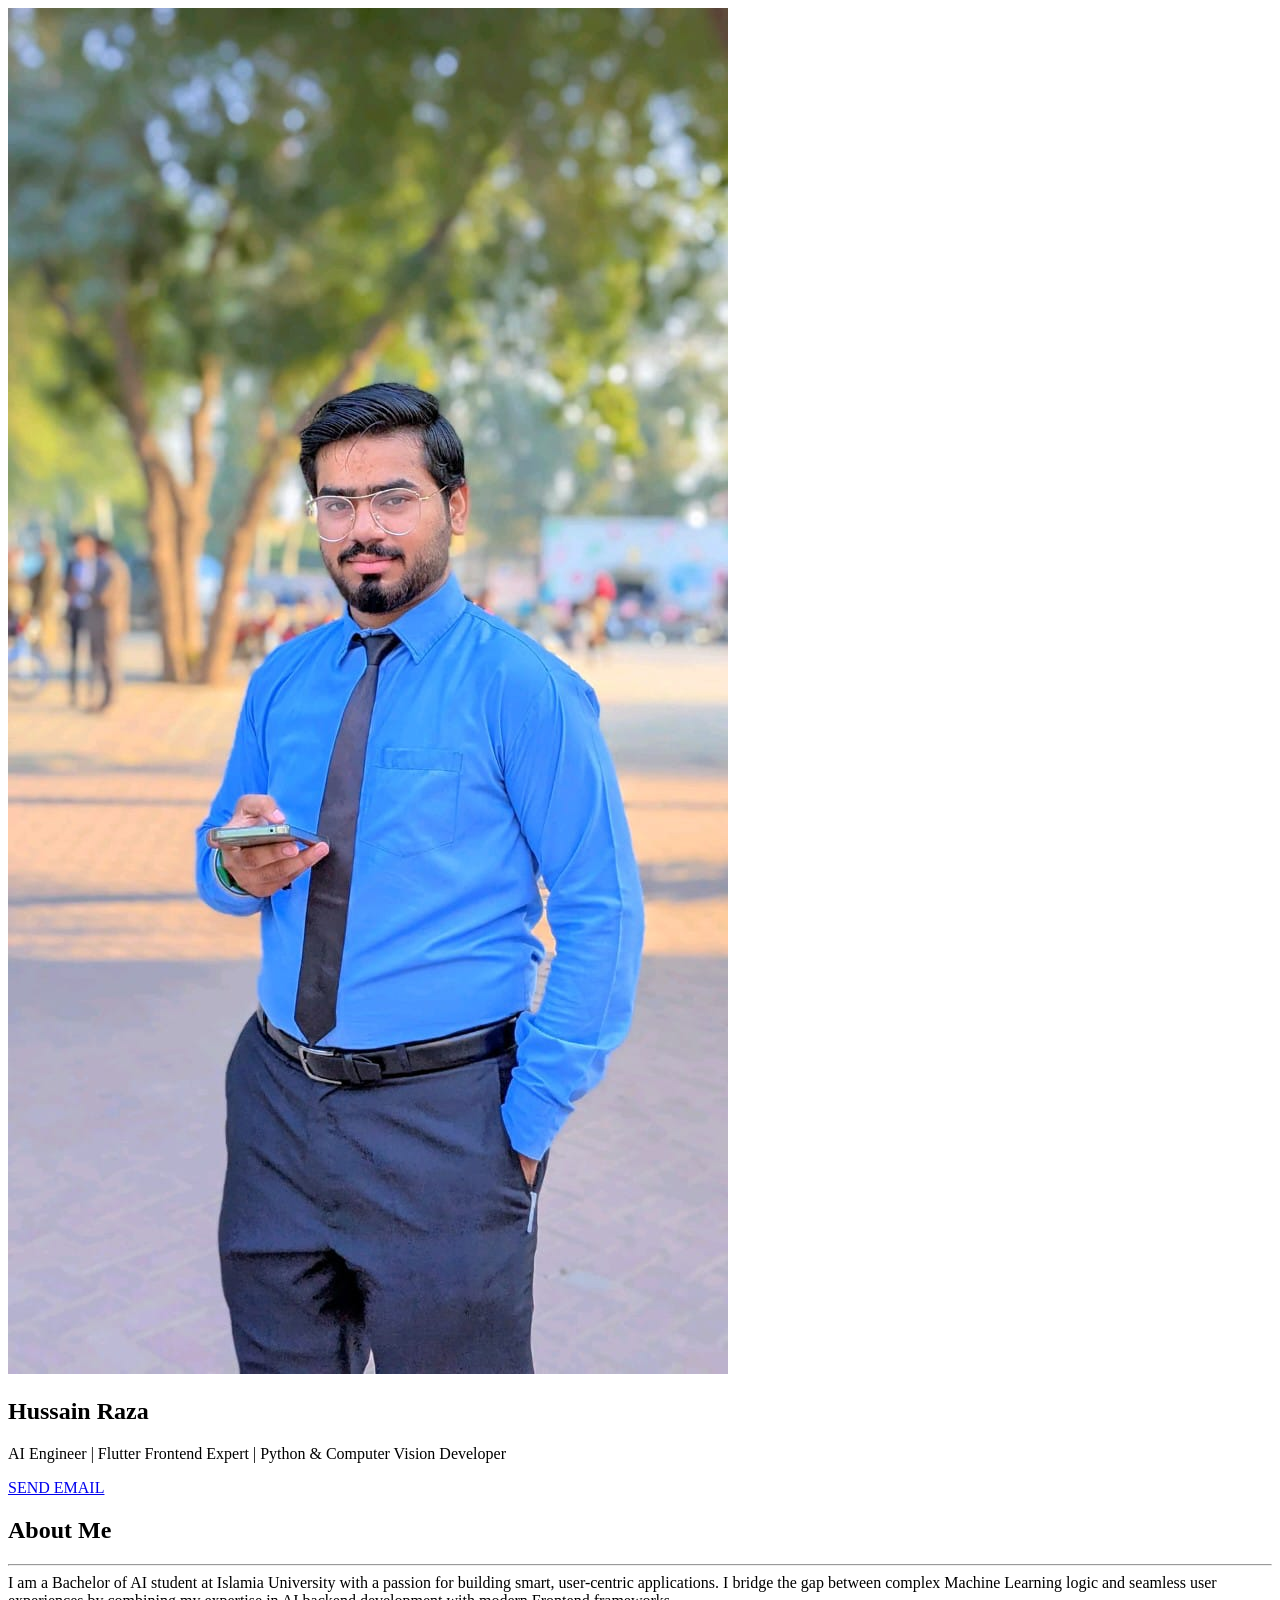
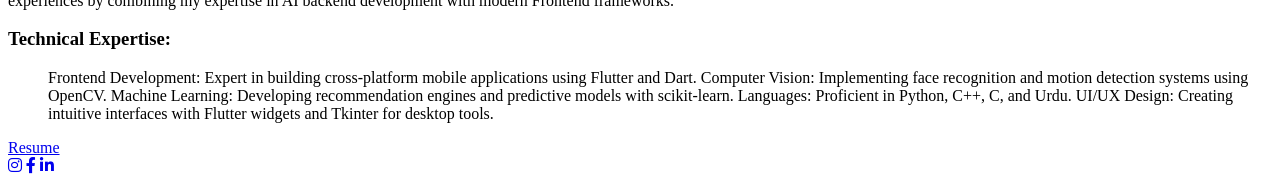
==== index.html @ 0c8c5e33 "Change stylesheet link from portfolio.css to style.css" ====
<!DOCTYPE html>
<html lang="en">
<head>
    <meta charset="UTF-8">
    <meta name="viewport" content="width=device-width, initial-scale=1.0">
    <title>Hussain Raza | Portfolio</title>
    <link rel="stylesheet" href="style.css">
    <link rel="stylesheet" href="https://cdnjs.cloudflare.com/ajax/libs/font-awesome/6.0.0/css/all.min.css">
</head>
<body>
    <div class="portfolio-container">
        <aside class="left-column">
            <div class="profile-img">
                <img src="Hussain Raza.jpg" alt="Hussain Raza">
            </div>
            <h1>Hussain Raza</h1>
            <p class="tagline">AI Engineer | Flutter Frontend Expert | Python & Computer Vision Developer</p>
            <a href="mailto:hussainrazabhutta01@gmail.com" class="btn-email">SEND EMAIL</a>
        </aside>

        <main class="right-column">
            <section class="about-section">
                <h2>About Me</h2>
                <hr>
                I am a Bachelor of AI student at Islamia University with a passion for building smart, user-centric applications. I bridge the gap between complex Machine Learning logic and seamless user experiences by combining my expertise in AI backend development with modern Frontend frameworks.</p>
                
                <h3>Technical Expertise:</h3>
                <ul>
                    Frontend Development: Expert in building cross-platform mobile applications using Flutter and Dart.
Computer Vision: Implementing face recognition and motion detection systems using OpenCV.  
Machine Learning: Developing recommendation engines and predictive models with scikit-learn.  
Languages: Proficient in Python, C++, C, and Urdu.  
UI/UX Design: Creating intuitive interfaces with Flutter widgets and Tkinter for desktop tools.
                </ul>

                <div class="actions">
                    <a href="https://drive.google.com/file/d/1XnE2Rn7xT6C11sH-2_Ba74dHs3Oy9EAc/view?usp=drivesdk" target="_blank" class="btn-resume" download>Resume</a>
                    <div class="social-links">
                        <a href="https://www.instagram.com/hussain_raza270?igsh=OGdxM21keHFkNHZl" target="_blank"><i class="fab fa-instagram"></i></a>
                        <a href="https://www.facebook.com/share/1bjXzNhe1B/" target="_blank"><i class="fab fa-facebook-f"></i></a>
                        <a href="https://www.linkedin.com/in/hussain-raza-26ba2a2b6?utm_source=share&utm_campaign=share_via&utm_content=profile&utm_medium=android_app" target="_blank"><i class="fab fa-linkedin-in"></i></a>
                    </div>
                </div>
            </section>
        </main>
    </div>
</body>
</html>
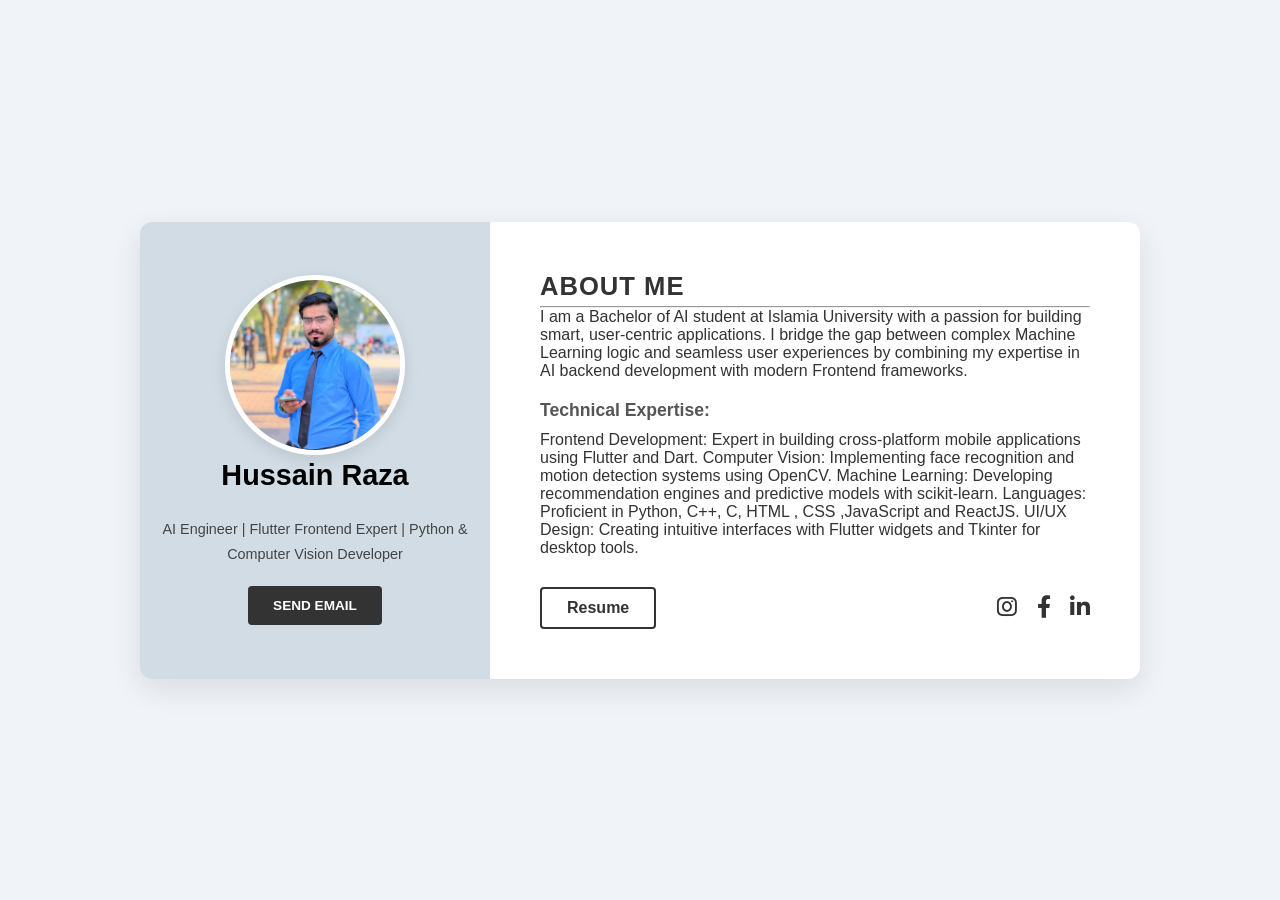
==== commit 8f7ba6a1: "Update languages list in index.html" ====
--- a/index.html
+++ b/index.html
@@ -29,7 +29,7 @@
                     Frontend Development: Expert in building cross-platform mobile applications using Flutter and Dart.
 Computer Vision: Implementing face recognition and motion detection systems using OpenCV.  
 Machine Learning: Developing recommendation engines and predictive models with scikit-learn.  
-Languages: Proficient in Python, C++, C, and Urdu.  
+Languages: Proficient in Python, C++, C, HTML , CSS ,JavaScript and ReactJS.  
 UI/UX Design: Creating intuitive interfaces with Flutter widgets and Tkinter for desktop tools.
                 </ul>
 
--- a/style.css
+++ b/style.css
@@ -0,0 +1,172 @@
+/* General Styles */
+* { 
+    margin: 0; 
+    padding: 0; 
+    box-sizing: border-box; /* Fixed typo from -moz-stack-sizing */
+    font-family: 'Segoe UI', Tahoma, Geneva, Verdana, sans-serif; 
+}
+
+body { 
+    background-color: #f0f4f8; 
+    display: flex; 
+    justify-content: center; 
+    align-items: center; 
+    min-height: 100vh; 
+    padding: 20px; /* Prevents container from touching screen edges */
+}
+
+.portfolio-container {
+    display: flex;
+    width: 100%;       /* Flexible width */
+    max-width: 1000px; /* Limits size on large monitors */
+    background: white;
+    box-shadow: 0 10px 30px rgba(0,0,0,0.1);
+    border-radius: 12px;
+    overflow: hidden;
+    transition: all 0.3s ease;
+}
+
+/* Left Column */
+.left-column {
+    width: 35%;
+    background-color: #d1dce5; 
+    padding: 40px 20px;
+    text-align: center;
+    display: flex;
+    flex-direction: column;
+    align-items: center;
+    justify-content: center; /* Centers content vertically */
+}
+
+.profile-img img {
+    width: 180px;      /* Slightly smaller for better balance */
+    height: 180px;
+    border-radius: 50%;
+    object-fit: cover;
+    border: 5px solid white;
+    box-shadow: 0 5px 15px rgba(0,0,0,0.1);
+}
+
+.tagline { 
+    font-size: 0.9rem; 
+    color: #444; 
+    margin: 20px 0; 
+    font-weight: 500;
+}
+
+.btn-email { 
+    background: #333; 
+    color: white; 
+    padding: 12px 25px; 
+    text-decoration: none; 
+    font-weight: bold; 
+    font-size: 0.85rem; 
+    border-radius: 4px;
+    transition: background 0.3s;
+}
+
+.btn-email:hover { background: #555; }
+
+/* Right Column */
+.right-column { 
+    width: 65%; 
+    padding: 50px; 
+    color: #333; 
+    display: flex;
+    flex-direction: column;
+}
+
+h1 { margin-bottom: 5px; font-size: 1.8rem; }
+h2 { font-size: 1.6rem; margin-bottom: 5px; text-transform: uppercase; letter-spacing: 1px; }
+h3 { margin: 20px 0 10px; font-size: 1.1rem; color: #555; }
+
+.underline { /* Better than <hr> for styling */
+    width: 40px; 
+    height: 4px; 
+    background: #333; 
+    margin-bottom: 25px; 
+}
+
+p { line-height: 1.7; margin-bottom: 20px; color: #444; }
+
+.skills-list li { 
+    margin-bottom: 12px; 
+    font-size: 0.95rem; 
+    display: flex;
+    align-items: flex-start;
+}
+
+/* Adds a nice bullet point purely via CSS */
+.skills-list li::before {
+    content: "•";
+    color: #333;
+    font-weight: bold;
+    display: inline-block; 
+    width: 1em;
+    margin-left: -1em;
+}
+
+.actions { 
+    display: flex; 
+    align-items: center; 
+    justify-content: space-between; 
+    margin-top: auto; /* Pushes links to the bottom */
+    padding-top: 30px;
+    flex-wrap: wrap; 
+    gap: 15px;
+}
+
+.btn-resume { 
+    border: 2px solid #333; 
+    padding: 10px 25px; 
+    text-decoration: none; 
+    color: #333; 
+    font-weight: bold;
+    border-radius: 4px;
+}
+
+.btn-resume:hover { background: #333; color: white; }
+
+.social-links a { 
+    color: #333; 
+    margin-left: 15px; 
+    font-size: 1.4rem; 
+    transition: transform 0.3s;
+    display: inline-block;
+}
+
+.social-links a:hover { transform: translateY(-3px); }
+
+/* --- RESPONSIVE UPDATES --- */
+
+@media (max-width: 768px) {
+    body { padding: 10px; }
+    
+    .portfolio-container { 
+        flex-direction: column; 
+        width: 100%; 
+    }
+    
+    .left-column, .right-column { 
+        width: 100%; 
+    }
+    
+    .left-column { padding: 30px; }
+    
+    .right-column { 
+        padding: 30px 20px; 
+        text-align: center; 
+    }
+
+    .underline { margin: 0 auto 20px; } /* Center underline on mobile */
+
+    .skills-list li { justify-content: center; } /* Center text on mobile */
+
+    .actions { 
+        justify-content: center; 
+        flex-direction: column; 
+    }
+    
+    .social-links { margin-top: 10px; }
+    .social-links a { margin: 0 10px; }
+}
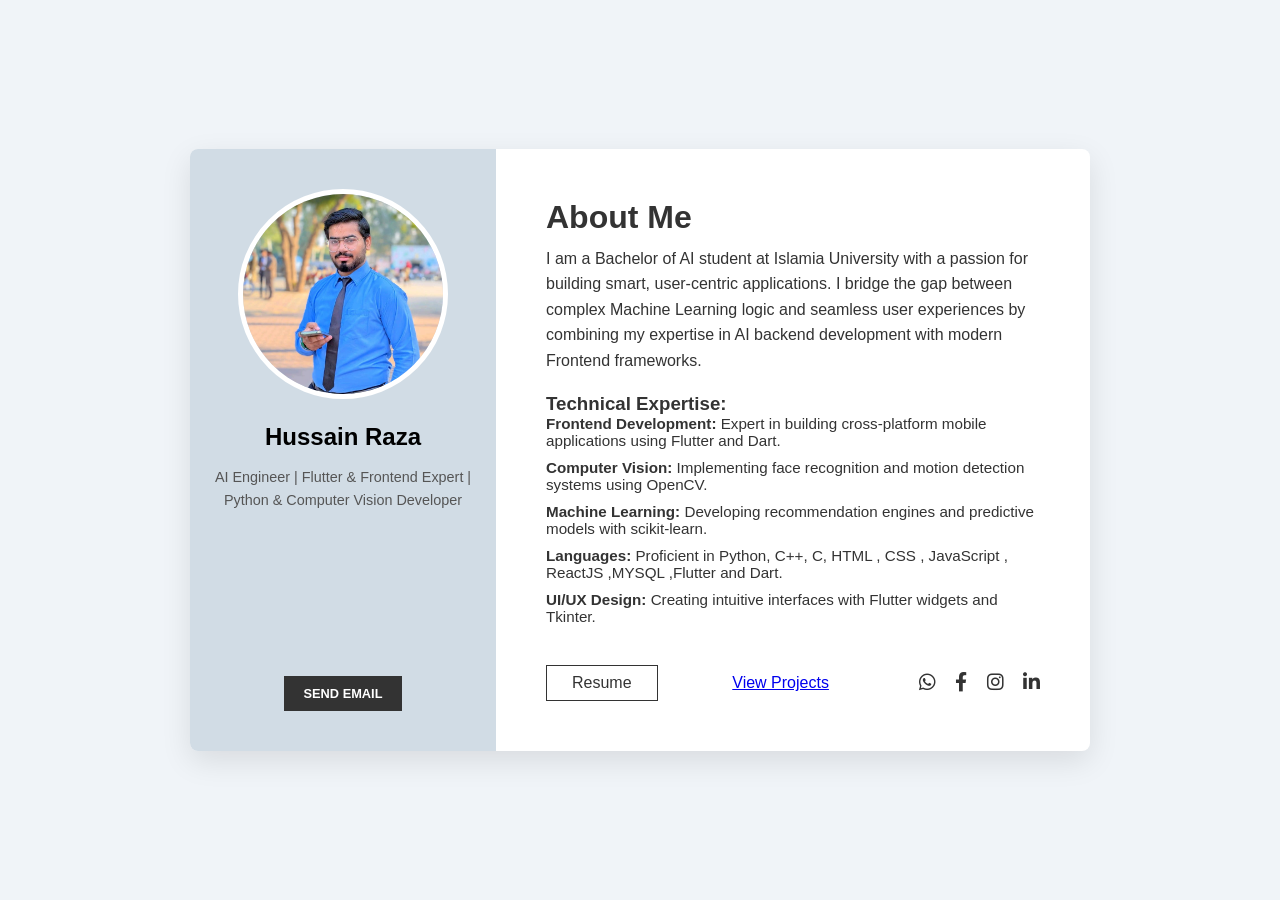
==== commit 8a9ea795: "Update portfolio styles and content" ====
--- a/index.html
+++ b/index.html
@@ -4,7 +4,7 @@
     <meta charset="UTF-8">
     <meta name="viewport" content="width=device-width, initial-scale=1.0">
     <title>Hussain Raza | Portfolio</title>
-    <link rel="stylesheet" href="style.css">
+    <link rel="stylesheet" href="portfolio.css">
     <link rel="stylesheet" href="https://cdnjs.cloudflare.com/ajax/libs/font-awesome/6.0.0/css/all.min.css">
 </head>
 <body>
@@ -14,31 +14,36 @@
                 <img src="Hussain Raza.jpg" alt="Hussain Raza">
             </div>
             <h1>Hussain Raza</h1>
-            <p class="tagline">AI Engineer | Flutter Frontend Expert | Python & Computer Vision Developer</p>
+            <p class="tagline">AI Engineer | Flutter & Frontend Expert | Python & Computer Vision Developer</p>
             <a href="mailto:hussainrazabhutta01@gmail.com" class="btn-email">SEND EMAIL</a>
         </aside>
 
         <main class="right-column">
             <section class="about-section">
                 <h2>About Me</h2>
-                <hr>
-                I am a Bachelor of AI student at Islamia University with a passion for building smart, user-centric applications. I bridge the gap between complex Machine Learning logic and seamless user experiences by combining my expertise in AI backend development with modern Frontend frameworks.</p>
+                <div class="underline"></div>
+                <p>I am a Bachelor of AI student at Islamia University with a passion for building smart, user-centric applications. I bridge the gap between complex Machine Learning logic and seamless user experiences by combining my expertise in AI backend development with modern Frontend frameworks.</p>
                 
                 <h3>Technical Expertise:</h3>
-                <ul>
-                    Frontend Development: Expert in building cross-platform mobile applications using Flutter and Dart.
-Computer Vision: Implementing face recognition and motion detection systems using OpenCV.  
-Machine Learning: Developing recommendation engines and predictive models with scikit-learn.  
-Languages: Proficient in Python, C++, C, HTML , CSS ,JavaScript and ReactJS.  
-UI/UX Design: Creating intuitive interfaces with Flutter widgets and Tkinter for desktop tools.
+                <ul class="skills-list">
+                    <li><strong>Frontend Development:</strong> Expert in building cross-platform mobile applications using Flutter and Dart.</li>
+                    <li><strong>Computer Vision:</strong> Implementing face recognition and motion detection systems using OpenCV.</li>
+                    <li><strong>Machine Learning:</strong> Developing recommendation engines and predictive models with scikit-learn.</li>
+                    <li><strong>Languages:</strong> Proficient in Python, C++, C, HTML , CSS , JavaScript , ReactJS ,MYSQL ,Flutter and Dart.</li>
+                    <li><strong>UI/UX Design:</strong> Creating intuitive interfaces with Flutter widgets and Tkinter.</li>
                 </ul>
 
                 <div class="actions">
-                    <a href="https://drive.google.com/file/d/1XnE2Rn7xT6C11sH-2_Ba74dHs3Oy9EAc/view?usp=drivesdk" target="_blank" class="btn-resume" download>Resume</a>
+                    <a href="https://drive.google.com/file/d/1XnE2Rn7xT6C11sH-2_Ba74dHs3Oy9EAc/view?usp=drivesdk" target="_blank" class="btn-resume">Resume</a>
+                    
+                    <a href="#projects" target="_blank" class="btn-projects">View Projects</a>
+
                     <div class="social-links">
+                        <a href="https://api.whatsapp.com/message/5RY5WRLLFRSBL1?autoload=1&app_absent=0" target="_blank"><i class="fab fa-whatsapp"></i></a>
+                        <a href="https://www.facebook.com/share/1bjXzNhe1B/" target="_blank"><i class="fab fa-facebook-f"></i></a>
                         <a href="https://www.instagram.com/hussain_raza270?igsh=OGdxM21keHFkNHZl" target="_blank"><i class="fab fa-instagram"></i></a>
-                        <a href="https://www.facebook.com/share/1bjXzNhe1B/" target="_blank"><i class="fab fa-facebook-f"></i></a>
-                        <a href="https://www.linkedin.com/in/hussain-raza-26ba2a2b6?utm_source=share&utm_campaign=share_via&utm_content=profile&utm_medium=android_app" target="_blank"><i class="fab fa-linkedin-in"></i></a>
+                        <a href="https://www.linkedin.com/in/hussain-raza-26ba2a2b6" target="_blank"><i class="fab fa-linkedin-in"></i></a>
+                        
                     </div>
                 </div>
             </section>
--- a/portfolio.css
+++ b/portfolio.css
@@ -0,0 +1,53 @@
+/* General Styles */
+* { margin: 0; padding: 0; -moz-stack-sizing: border-box; font-family: 'Segoe UI', sans-serif; }
+body { background-color: #f0f4f8; display: flex; justify-content: center; align-items: center; min-height: 100vh; }
+
+.portfolio-container {
+    display: flex;
+    width: 900px;
+    background: white;
+    box-shadow: 0 10px 30px rgba(0,0,0,0.1);
+    border-radius: 8px;
+    overflow: hidden;
+}
+
+/* Left Column */
+.left-column {
+    width: 35%;
+    background-color: #d1dce5; /* Matches the image light blue/gray */
+    padding: 40px 20px;
+    text-align: center;
+    display: flex;
+    flex-direction: column;
+    align-items: center;
+}
+
+.profile-img img {
+    width: 200px;
+    height: 200px;
+    border-radius: 50%;
+    object-fit: cover;
+    border: 5px solid white;
+    margin-bottom: 20px;
+}
+
+.tagline { font-size: 0.9rem; color: #555; margin: 15px 0; }
+.btn-email { background: #333; color: white; padding: 10px 20px; text-decoration: none; font-weight: bold; font-size: 0.8rem; margin-top: auto; }
+
+/* Right Column */
+.right-column { width: 65%; padding: 50px; color: #333; }
+h2 { font-size: 2rem; margin-bottom: 10px; }
+hr { width: 50px; border: 2px solid #333; margin-bottom: 20px; }
+p { line-height: 1.6; margin-bottom: 20px; }
+ul { list-style: none; }
+ul li { margin-bottom: 10px; font-size: 0.95rem; }
+
+.actions { display: flex; align-items: center; justify-content: space-between; margin-top: 40px; }
+.btn-resume { border: 1px solid #333; padding: 8px 25px; text-decoration: none; color: #333; }
+.social-links a { color: #333; margin-left: 15px; font-size: 1.2rem; }
+
+/* Responsive for Mobile */
+@media (max-width: 768px) {
+    .portfolio-container { flex-direction: column; width: 95%; }
+    .left-column, .right-column { width: 100%; }
+}
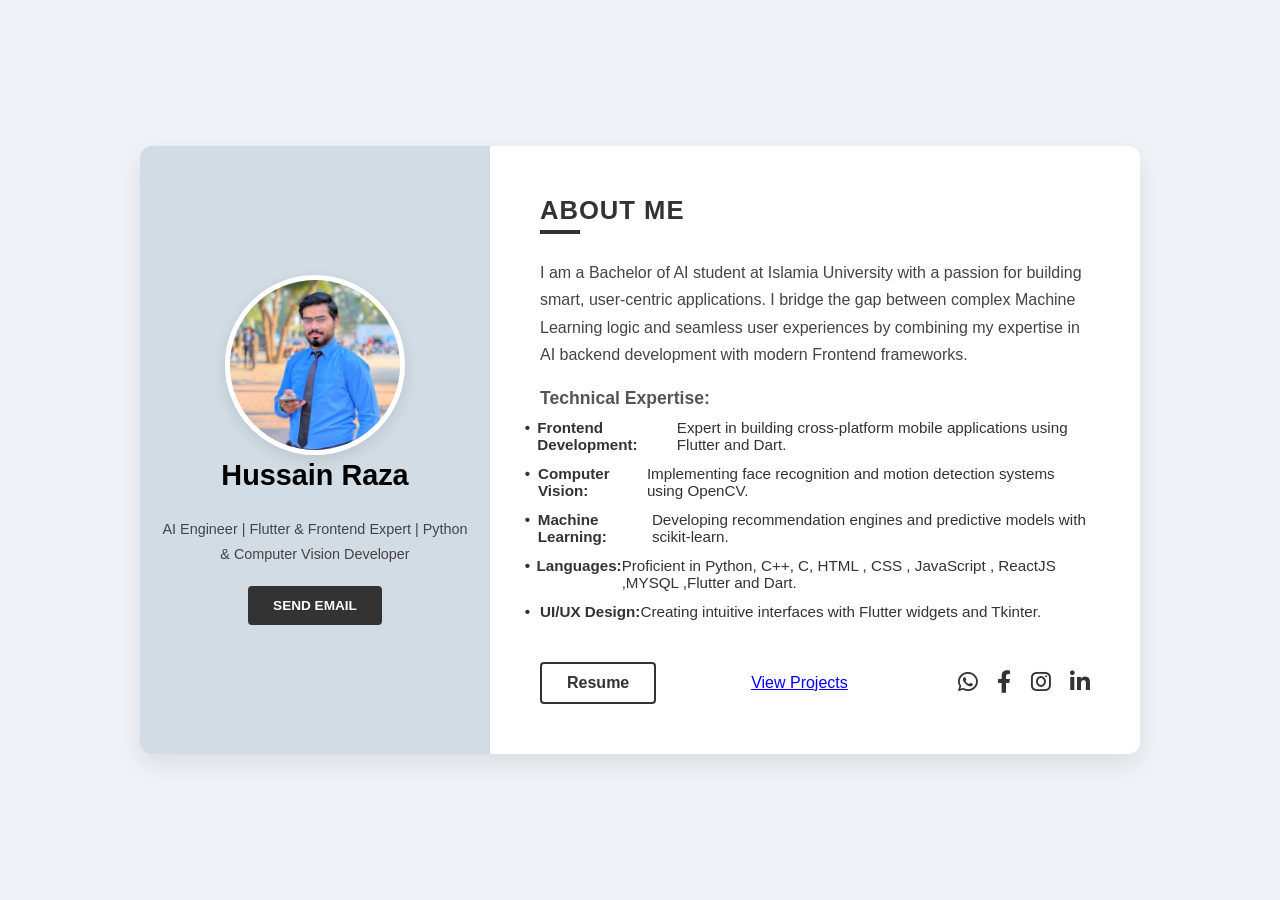
==== commit 2954e868: "Change stylesheet link from portfolio.css to style.css" ====
--- a/index.html
+++ b/index.html
@@ -4,7 +4,7 @@
     <meta charset="UTF-8">
     <meta name="viewport" content="width=device-width, initial-scale=1.0">
     <title>Hussain Raza | Portfolio</title>
-    <link rel="stylesheet" href="portfolio.css">
+    <link rel="stylesheet" href="style.css">
     <link rel="stylesheet" href="https://cdnjs.cloudflare.com/ajax/libs/font-awesome/6.0.0/css/all.min.css">
 </head>
 <body>
--- a/style.css
+++ b/style.css
@@ -0,0 +1,172 @@
+/* General Styles */
+* { 
+    margin: 0; 
+    padding: 0; 
+    box-sizing: border-box; /* Fixed typo from -moz-stack-sizing */
+    font-family: 'Segoe UI', Tahoma, Geneva, Verdana, sans-serif; 
+}
+
+body { 
+    background-color: #f0f4f8; 
+    display: flex; 
+    justify-content: center; 
+    align-items: center; 
+    min-height: 100vh; 
+    padding: 20px; /* Prevents container from touching screen edges */
+}
+
+.portfolio-container {
+    display: flex;
+    width: 100%;       /* Flexible width */
+    max-width: 1000px; /* Limits size on large monitors */
+    background: white;
+    box-shadow: 0 10px 30px rgba(0,0,0,0.1);
+    border-radius: 12px;
+    overflow: hidden;
+    transition: all 0.3s ease;
+}
+
+/* Left Column */
+.left-column {
+    width: 35%;
+    background-color: #d1dce5; 
+    padding: 40px 20px;
+    text-align: center;
+    display: flex;
+    flex-direction: column;
+    align-items: center;
+    justify-content: center; /* Centers content vertically */
+}
+
+.profile-img img {
+    width: 180px;      /* Slightly smaller for better balance */
+    height: 180px;
+    border-radius: 50%;
+    object-fit: cover;
+    border: 5px solid white;
+    box-shadow: 0 5px 15px rgba(0,0,0,0.1);
+}
+
+.tagline { 
+    font-size: 0.9rem; 
+    color: #444; 
+    margin: 20px 0; 
+    font-weight: 500;
+}
+
+.btn-email { 
+    background: #333; 
+    color: white; 
+    padding: 12px 25px; 
+    text-decoration: none; 
+    font-weight: bold; 
+    font-size: 0.85rem; 
+    border-radius: 4px;
+    transition: background 0.3s;
+}
+
+.btn-email:hover { background: #555; }
+
+/* Right Column */
+.right-column { 
+    width: 65%; 
+    padding: 50px; 
+    color: #333; 
+    display: flex;
+    flex-direction: column;
+}
+
+h1 { margin-bottom: 5px; font-size: 1.8rem; }
+h2 { font-size: 1.6rem; margin-bottom: 5px; text-transform: uppercase; letter-spacing: 1px; }
+h3 { margin: 20px 0 10px; font-size: 1.1rem; color: #555; }
+
+.underline { /* Better than <hr> for styling */
+    width: 40px; 
+    height: 4px; 
+    background: #333; 
+    margin-bottom: 25px; 
+}
+
+p { line-height: 1.7; margin-bottom: 20px; color: #444; }
+
+.skills-list li { 
+    margin-bottom: 12px; 
+    font-size: 0.95rem; 
+    display: flex;
+    align-items: flex-start;
+}
+
+/* Adds a nice bullet point purely via CSS */
+.skills-list li::before {
+    content: "•";
+    color: #333;
+    font-weight: bold;
+    display: inline-block; 
+    width: 1em;
+    margin-left: -1em;
+}
+
+.actions { 
+    display: flex; 
+    align-items: center; 
+    justify-content: space-between; 
+    margin-top: auto; /* Pushes links to the bottom */
+    padding-top: 30px;
+    flex-wrap: wrap; 
+    gap: 15px;
+}
+
+.btn-resume { 
+    border: 2px solid #333; 
+    padding: 10px 25px; 
+    text-decoration: none; 
+    color: #333; 
+    font-weight: bold;
+    border-radius: 4px;
+}
+
+.btn-resume:hover { background: #333; color: white; }
+
+.social-links a { 
+    color: #333; 
+    margin-left: 15px; 
+    font-size: 1.4rem; 
+    transition: transform 0.3s;
+    display: inline-block;
+}
+
+.social-links a:hover { transform: translateY(-3px); }
+
+/* --- RESPONSIVE UPDATES --- */
+
+@media (max-width: 768px) {
+    body { padding: 10px; }
+    
+    .portfolio-container { 
+        flex-direction: column; 
+        width: 100%; 
+    }
+    
+    .left-column, .right-column { 
+        width: 100%; 
+    }
+    
+    .left-column { padding: 30px; }
+    
+    .right-column { 
+        padding: 30px 20px; 
+        text-align: center; 
+    }
+
+    .underline { margin: 0 auto 20px; } /* Center underline on mobile */
+
+    .skills-list li { justify-content: center; } /* Center text on mobile */
+
+    .actions { 
+        justify-content: center; 
+        flex-direction: column; 
+    }
+    
+    .social-links { margin-top: 10px; }
+    .social-links a { margin: 0 10px; }
+}
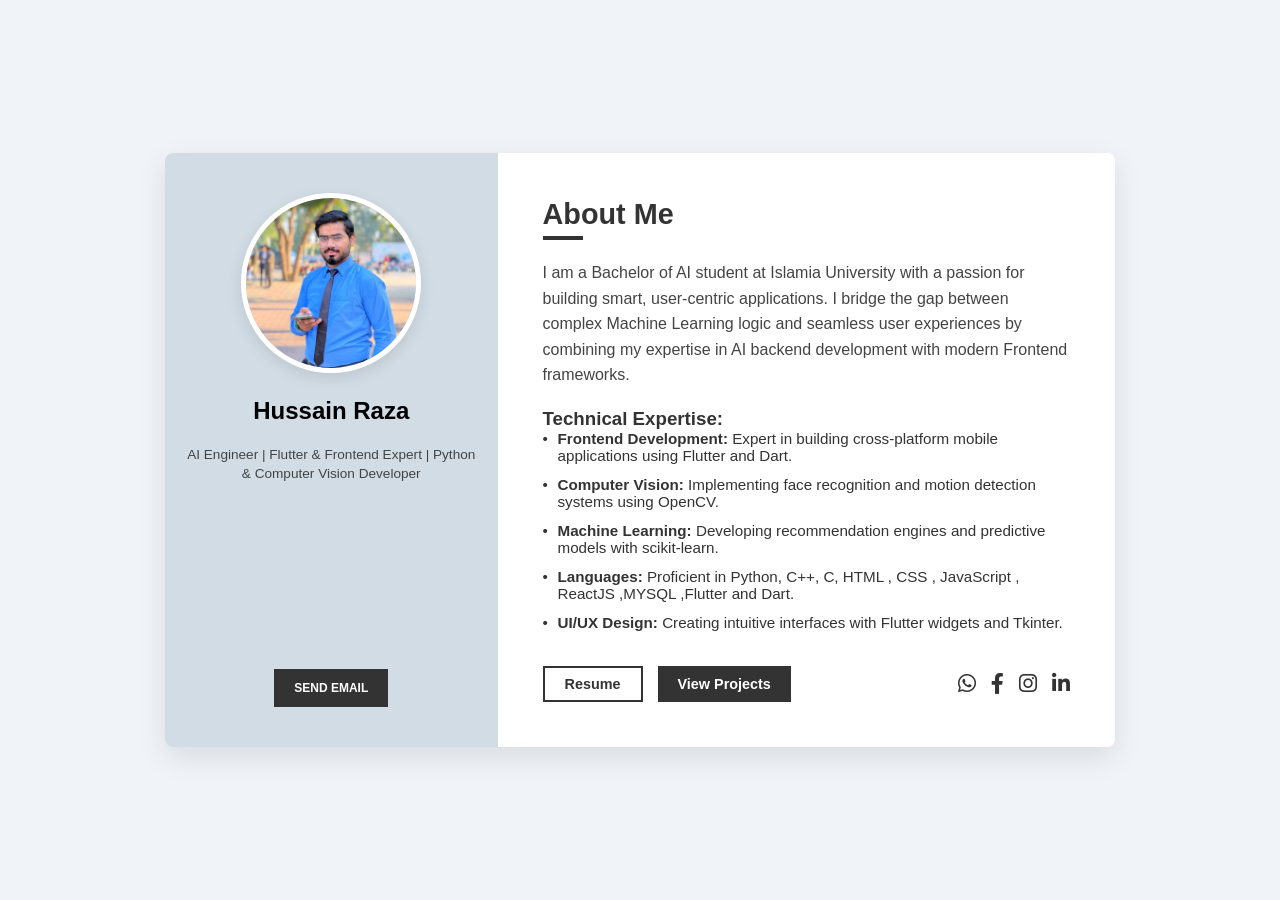
==== commit e1d48580: "Update projects link to a Google Drive URL" ====
--- a/index.html
+++ b/index.html
@@ -36,7 +36,7 @@
                 <div class="actions">
                     <a href="https://drive.google.com/file/d/1XnE2Rn7xT6C11sH-2_Ba74dHs3Oy9EAc/view?usp=drivesdk" target="_blank" class="btn-resume">Resume</a>
                     
-                    <a href="#projects" target="_blank" class="btn-projects">View Projects</a>
+                    <a href="https://drive.google.com/file/d/1XnE2Rn7xT6C11sH-2_Ba74dHs3Oy9EAc/view?usp=drivesdk" target="_blank" class="btn-projects">View Projects</a>
 
                     <div class="social-links">
                         <a href="https://api.whatsapp.com/message/5RY5WRLLFRSBL1?autoload=1&app_absent=0" target="_blank"><i class="fab fa-whatsapp"></i></a>
--- a/style.css
+++ b/style.css
@@ -2,7 +2,7 @@
 * { 
     margin: 0; 
     padding: 0; 
-    box-sizing: border-box; /* Fixed typo from -moz-stack-sizing */
+    box-sizing: border-box; 
     font-family: 'Segoe UI', Tahoma, Geneva, Verdana, sans-serif; 
 }
 
@@ -12,18 +12,17 @@
     justify-content: center; 
     align-items: center; 
     min-height: 100vh; 
-    padding: 20px; /* Prevents container from touching screen edges */
+    padding: 20px;
 }
 
 .portfolio-container {
     display: flex;
-    width: 100%;       /* Flexible width */
-    max-width: 1000px; /* Limits size on large monitors */
+    width: 100%;
+    max-width: 950px; /* Slightly wider to accommodate new button */
     background: white;
     box-shadow: 0 10px 30px rgba(0,0,0,0.1);
-    border-radius: 12px;
+    border-radius: 8px;
     overflow: hidden;
-    transition: all 0.3s ease;
 }
 
 /* Left Column */
@@ -35,138 +34,122 @@
     display: flex;
     flex-direction: column;
     align-items: center;
-    justify-content: center; /* Centers content vertically */
 }
 
 .profile-img img {
-    width: 180px;      /* Slightly smaller for better balance */
+    width: 180px;
     height: 180px;
     border-radius: 50%;
     object-fit: cover;
     border: 5px solid white;
+    margin-bottom: 20px;
     box-shadow: 0 5px 15px rgba(0,0,0,0.1);
 }
 
 .tagline { 
-    font-size: 0.9rem; 
+    font-size: 0.85rem; 
     color: #444; 
-    margin: 20px 0; 
-    font-weight: 500;
+    margin: 15px 0; 
+    line-height: 1.4;
 }
 
 .btn-email { 
     background: #333; 
     color: white; 
-    padding: 12px 25px; 
+    padding: 12px 20px; 
     text-decoration: none; 
     font-weight: bold; 
-    font-size: 0.85rem; 
-    border-radius: 4px;
-    transition: background 0.3s;
+    font-size: 0.75rem; 
+    margin-top: auto;
+    transition: 0.3s;
 }
 
-.btn-email:hover { background: #555; }
+.btn-email:hover { background: #000; }
 
 /* Right Column */
 .right-column { 
     width: 65%; 
-    padding: 50px; 
+    padding: 45px; 
     color: #333; 
-    display: flex;
-    flex-direction: column;
 }
 
-h1 { margin-bottom: 5px; font-size: 1.8rem; }
-h2 { font-size: 1.6rem; margin-bottom: 5px; text-transform: uppercase; letter-spacing: 1px; }
-h3 { margin: 20px 0 10px; font-size: 1.1rem; color: #555; }
+h1 { margin-bottom: 5px; }
+h2 { font-size: 1.8rem; margin-bottom: 5px; }
 
-.underline { /* Better than <hr> for styling */
+.underline { 
     width: 40px; 
     height: 4px; 
     background: #333; 
-    margin-bottom: 25px; 
+    margin-bottom: 20px; 
 }
 
-p { line-height: 1.7; margin-bottom: 20px; color: #444; }
+p { line-height: 1.6; margin-bottom: 20px; color: #444; }
 
+.skills-list { list-style: none; }
 .skills-list li { 
     margin-bottom: 12px; 
     font-size: 0.95rem; 
-    display: flex;
-    align-items: flex-start;
+    position: relative;
+    padding-left: 15px;
 }
 
-/* Adds a nice bullet point purely via CSS */
 .skills-list li::before {
     content: "•";
+    position: absolute;
+    left: 0;
     color: #333;
-    font-weight: bold;
-    display: inline-block; 
-    width: 1em;
-    margin-left: -1em;
 }
 
+/* Actions & Buttons */
 .actions { 
     display: flex; 
     align-items: center; 
-    justify-content: space-between; 
-    margin-top: auto; /* Pushes links to the bottom */
-    padding-top: 30px;
-    flex-wrap: wrap; 
-    gap: 15px;
+    justify-content: flex-start; 
+    margin-top: 35px; 
+    gap: 15px; /* Spaces buttons evenly */
+    flex-wrap: wrap;
 }
 
 .btn-resume { 
     border: 2px solid #333; 
-    padding: 10px 25px; 
+    padding: 8px 20px; 
     text-decoration: none; 
     color: #333; 
     font-weight: bold;
-    border-radius: 4px;
+    font-size: 0.9rem;
+    transition: 0.3s;
 }
 
-.btn-resume:hover { background: #333; color: white; }
-
-.social-links a { 
-    color: #333; 
-    margin-left: 15px; 
-    font-size: 1.4rem; 
-    transition: transform 0.3s;
-    display: inline-block;
+.btn-projects {
+    background: #333;
+    color: white;
+    padding: 10px 20px;
+    text-decoration: none;
+    font-weight: bold;
+    font-size: 0.9rem;
+    transition: 0.3s;
 }
 
-.social-links a:hover { transform: translateY(-3px); }
+.btn-resume:hover { background: #f0f0f0; }
+.btn-projects:hover { background: #555; }
 
-/* --- RESPONSIVE UPDATES --- */
+.social-links { margin-left: auto; display: flex; align-items: center; }
+.social-links a { color: #333; margin-left: 15px; font-size: 1.3rem; transition: 0.3s; }
+.social-links a:hover { color: #2563eb; }
 
+/* Responsive for Mobile */
 @media (max-width: 768px) {
-    body { padding: 10px; }
-    
     .portfolio-container { 
         flex-direction: column; 
-        width: 100%; 
+        width: 95%; 
+        margin: 20px 0;
     }
+    .left-column, .right-column { width: 100%; }
+    .right-column { padding: 30px 20px; text-align: center; }
+    .underline { margin: 0 auto 20px; }
+    .skills-list li { padding-left: 0; }
+    .skills-list li::before { display: none; }
     
-    .left-column, .right-column { 
-        width: 100%; 
-    }
-    
-    .left-column { padding: 30px; }
-    
-    .right-column { 
-        padding: 30px 20px; 
-        text-align: center; 
-    }
-
-    .underline { margin: 0 auto 20px; } /* Center underline on mobile */
-
-    .skills-list li { justify-content: center; } /* Center text on mobile */
-
-    .actions { 
-        justify-content: center; 
-        flex-direction: column; 
-    }
-    
-    .social-links { margin-top: 10px; }
-    .social-links a { margin: 0 10px; }
+    .actions { justify-content: center; }
+    .social-links { width: 100%; justify-content: center; margin-top: 20px; margin-left: 0; }
 }
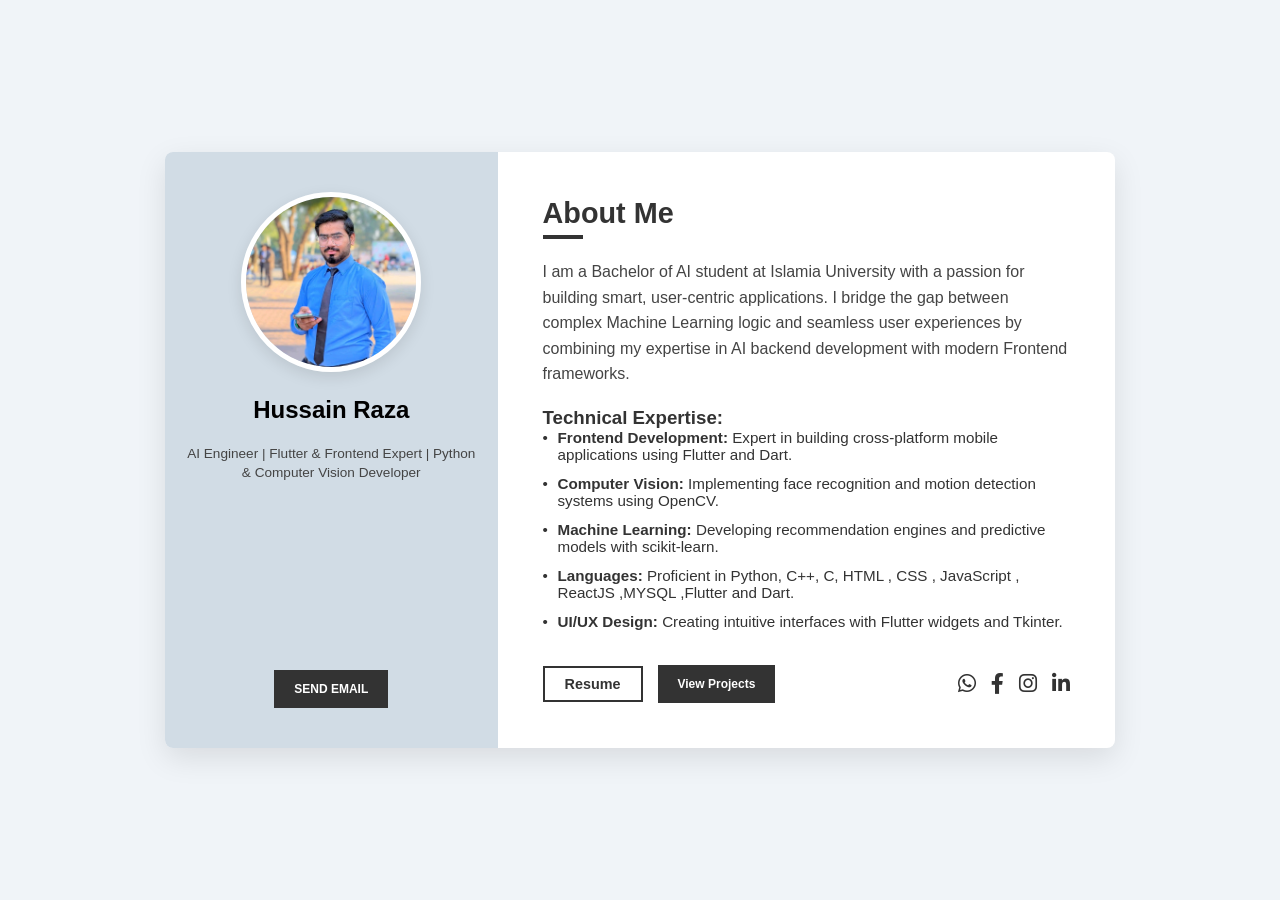
==== commit 2b868a21: "Update View Projects link to anchor tag" ====
--- a/index.html
+++ b/index.html
@@ -36,7 +36,7 @@
                 <div class="actions">
                     <a href="https://drive.google.com/file/d/1XnE2Rn7xT6C11sH-2_Ba74dHs3Oy9EAc/view?usp=drivesdk" target="_blank" class="btn-resume">Resume</a>
                     
-                    <a href="https://drive.google.com/file/d/1XnE2Rn7xT6C11sH-2_Ba74dHs3Oy9EAc/view?usp=drivesdk" target="_blank" class="btn-projects">View Projects</a>
+                    <a href="#projects" target="_blank" class="btn-projects">View Projects</a>
 
                     <div class="social-links">
                         <a href="https://api.whatsapp.com/message/5RY5WRLLFRSBL1?autoload=1&app_absent=0" target="_blank"><i class="fab fa-whatsapp"></i></a>
--- a/style.css
+++ b/style.css
@@ -121,12 +121,13 @@
 }
 
 .btn-projects {
-    background: #333;
-    color: white;
-    padding: 10px 20px;
-    text-decoration: none;
-    font-weight: bold;
-    font-size: 0.9rem;
+    background: #333; 
+    color: white; 
+    padding: 12px 20px; 
+    text-decoration: none; 
+    font-weight: bold; 
+    font-size: 0.75rem; 
+    margin-top: auto;
     transition: 0.3s;
 }
 
